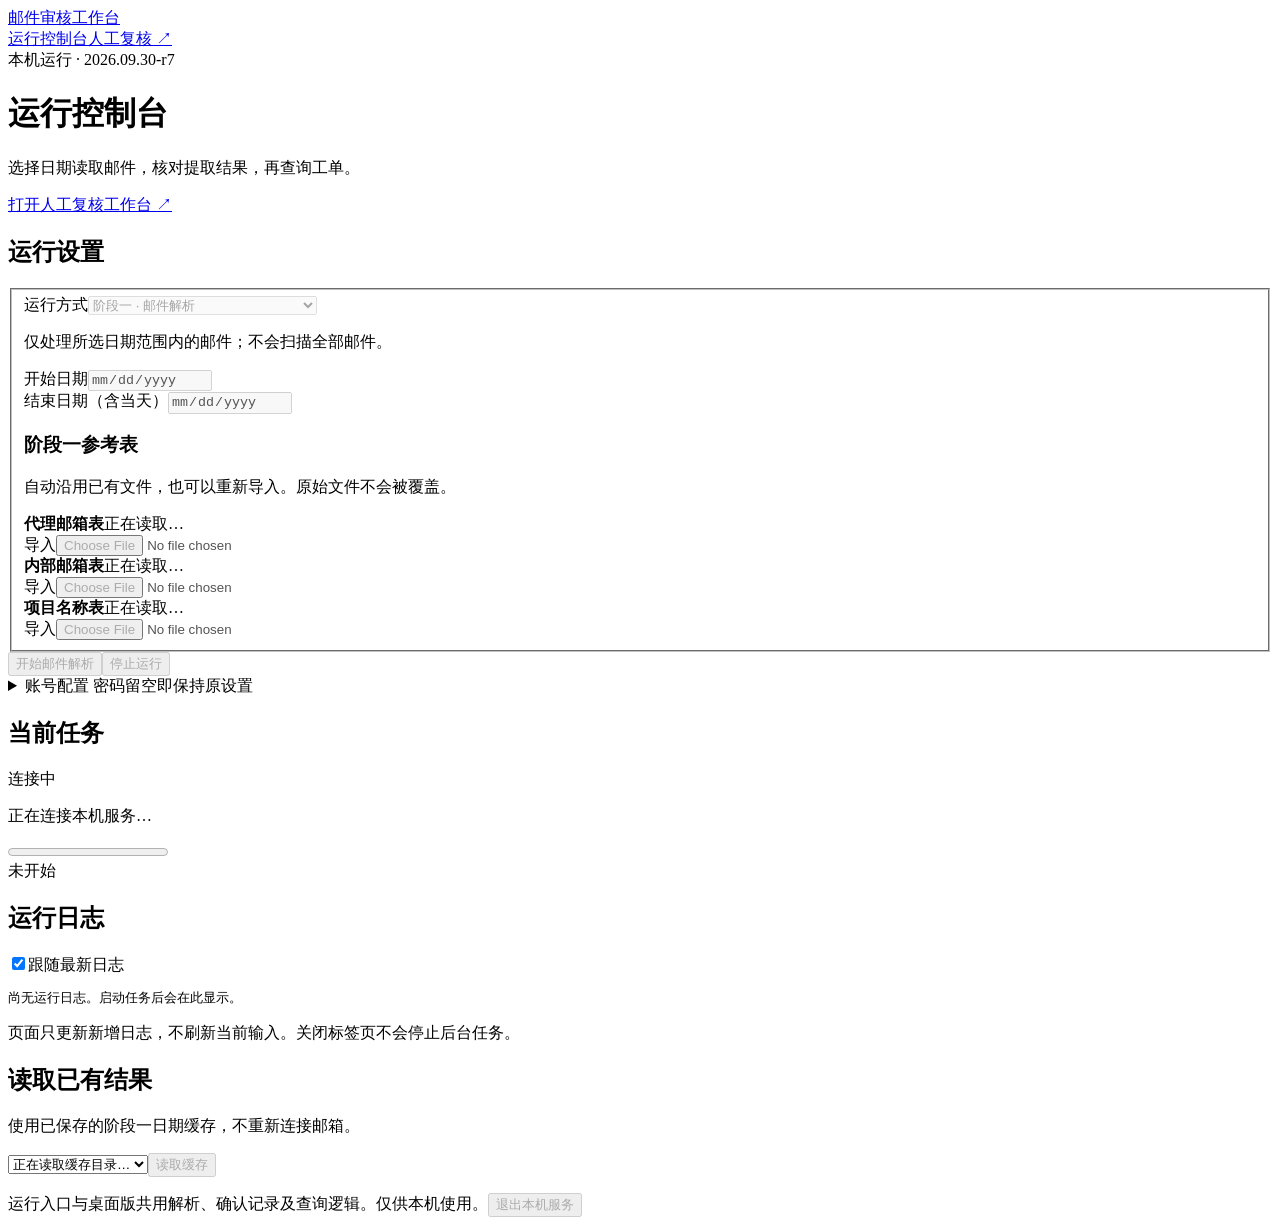
==== web_console/index.html @ a82ef28d "Publish sanitized mail audit workbench r11 source" ====
<!doctype html>
<html lang="zh-CN"><head><meta charset="utf-8"><meta name="viewport" content="width=device-width, initial-scale=1"><meta name="ecopv-workbench-build" content="2026.09.30-r7">
<title>邮件审核 · 运行控制台</title><link rel="icon" href="data:,"><link rel="stylesheet" href="/run/console.css?v=20260930-r7"><script src="/run/console.js?v=20260930-r7" defer></script></head>
<body><header class="top"><a class="brand" href="/run">邮件审核工作台</a><nav><a class="active" href="/run" aria-current="page">运行控制台</a><a href="/" target="_blank" rel="noopener">人工复核 ↗</a></nav><span class="version">本机运行 · <span id="build">2026.09.30-r7</span></span></header>
<main><div class="heading"><div><h1>运行控制台</h1><p>选择日期读取邮件，核对提取结果，再查询工单。</p></div><a class="button" href="/" target="_blank" rel="noopener">打开人工复核工作台 ↗</a></div><div id="notice" role="status" hidden></div>
<div class="layout"><section class="panel controls"><h2>运行设置</h2><form id="run-form"><fieldset id="run-fields" disabled>
<label for="mode">运行方式</label><select id="mode"><option value="stage1">阶段一 · 邮件解析</option><option value="stage2">阶段二 · 工单核对</option><option value="all">一站式 · 解析后继续查询（原流程）</option></select><p class="hint" id="mode-help">仅处理所选日期范围内的邮件；不会扫描全部邮件。</p>
<div id="dates" class="columns"><div><label for="date-from">开始日期</label><input id="date-from" type="date" required></div><div><label for="date-to">结束日期（含当天）</label><input id="date-to" type="date" required></div></div>
<div id="stage1-inputs"><h3>阶段一参考表</h3><p class="hint">自动沿用已有文件，也可以重新导入。原始文件不会被覆盖。</p>
<div class="file-row"><div><b>代理邮箱表</b><span id="file-agent">正在读取…</span></div><label class="button upload">导入<input type="file" data-role="agent" accept=".xlsx" aria-label="导入代理邮箱表"></label></div>
<div class="file-row"><div><b>内部邮箱表</b><span id="file-internal">正在读取…</span></div><label class="button upload">导入<input type="file" data-role="internal" accept=".xlsx" aria-label="导入内部邮箱表"></label></div>
<div class="file-row"><div><b>项目名称表</b><span id="file-project">正在读取…</span></div><label class="button upload">导入<input type="file" data-role="project" accept=".xlsx" aria-label="导入项目名称表"></label></div></div>
<div id="stage2-inputs" hidden><label for="stage2-file">待查询文件</label><select id="stage2-file"><option value="">请选择已确认导出的结果</option></select><p class="hint">建议选择工作台导出的已确认结果。仍执行原有查询资格检查，不会因网页入口而跳过 WEEE 品类确认。</p><div class="row"><label class="button upload">上传待查询文件<input type="file" data-role="stage2" accept=".xlsx" aria-label="上传阶段二待查询文件"></label><button type="button" id="refresh-files">刷新文件列表</button></div></div>
<label class="check" id="force-wrap" hidden><input type="checkbox" id="force-live">不复用工单查询缓存，重新查询</label></fieldset>
<div class="run-actions"><button class="primary" type="submit" id="start" disabled>开始邮件解析</button><button type="button" id="stop" disabled>停止运行</button></div></form>
<details id="account"><summary>账号配置 <span>密码留空即保持原设置</span></summary><form id="settings-form"><fieldset id="settings-fields" disabled>
<label for="email-address">阿里邮箱账号</label><input id="email-address" type="email" autocomplete="username"><label for="email-password">阿里邮箱密码</label><input id="email-password" type="password" autocomplete="new-password"><label for="wo-user">工单系统账号</label><input id="wo-user" autocomplete="username"><label for="wo-password">工单系统密码</label><input id="wo-password" type="password" autocomplete="new-password">
<p class="hint">沿用本机 config.yaml。已有密码不会回传网页；这里不会上传到其他服务器。</p><button type="submit">保存账号配置</button></fieldset></form></details></section>
<div class="right-column"><section class="panel run-status"><div class="section-heading"><h2>当前任务</h2><span id="status" class="badge">连接中</span></div><p id="message">正在连接本机服务…</p><progress id="progress" max="100" value="0"></progress><div class="hint" id="progress-text">未开始</div><div id="results" class="results"></div></section>
<section class="panel logs"><div class="section-heading"><h2>运行日志</h2><label class="check"><input type="checkbox" id="follow" checked>跟随最新日志</label></div><pre id="log" tabindex="0">尚无运行日志。启动任务后会在此显示。</pre><p class="hint">页面只更新新增日志，不刷新当前输入。关闭标签页不会停止后台任务。</p></section>
<section class="panel"><h2>读取已有结果</h2><p class="hint">使用已保存的阶段一日期缓存，不重新连接邮箱。</p><div class="cache-row"><select id="cache" aria-label="阶段一日期缓存"><option value="">正在读取缓存目录…</option></select><button id="use-cache" disabled>读取缓存</button></div><p id="cache-message" class="hint"></p></section></div></div>
<footer><span>运行入口与桌面版共用解析、确认记录及查询逻辑。仅供本机使用。</span><button id="shutdown" class="quiet" disabled>退出本机服务</button></footer></main></body></html>
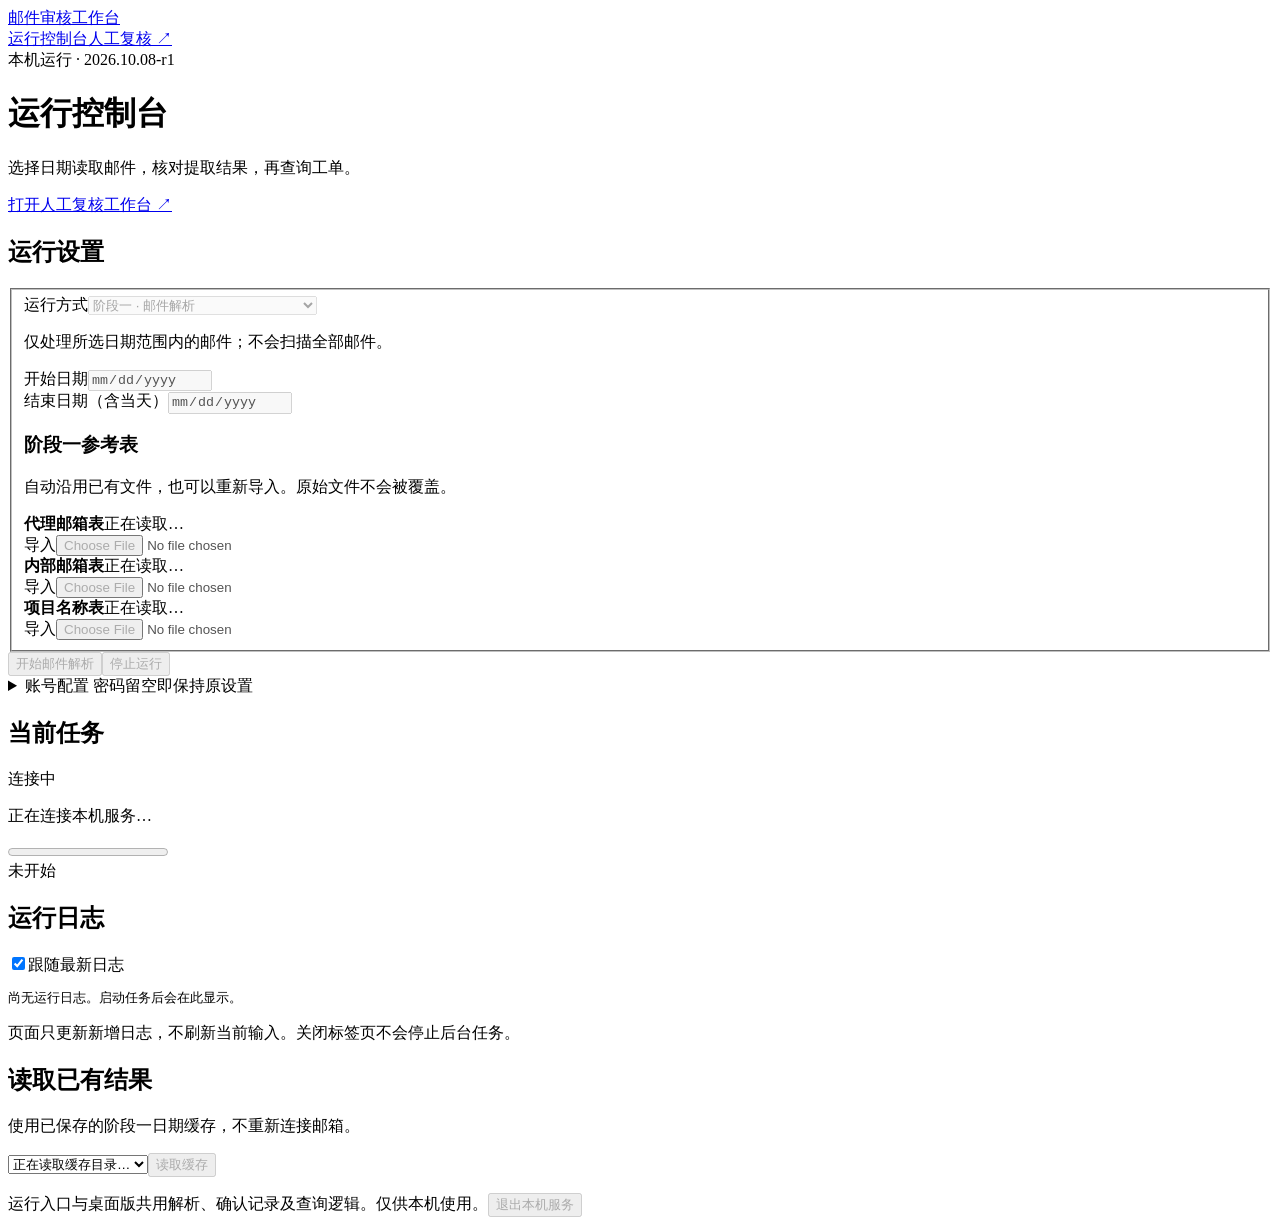
==== commit 0a4bf40a: "fix: prevent false workorder completion on login failure" ====
--- a/web_console/index.html
+++ b/web_console/index.html
@@ -1,7 +1,7 @@
 <!doctype html>
-<html lang="zh-CN"><head><meta charset="utf-8"><meta name="viewport" content="width=device-width, initial-scale=1"><meta name="ecopv-workbench-build" content="2026.09.30-r7">
-<title>邮件审核 · 运行控制台</title><link rel="icon" href="data:,"><link rel="stylesheet" href="/run/console.css?v=20260930-r7"><script src="/run/console.js?v=20260930-r7" defer></script></head>
-<body><header class="top"><a class="brand" href="/run">邮件审核工作台</a><nav><a class="active" href="/run" aria-current="page">运行控制台</a><a href="/" target="_blank" rel="noopener">人工复核 ↗</a></nav><span class="version">本机运行 · <span id="build">2026.09.30-r7</span></span></header>
+<html lang="zh-CN"><head><meta charset="utf-8"><meta name="viewport" content="width=device-width, initial-scale=1"><meta name="ecopv-workbench-build" content="2026.10.08-r1">
+<title>邮件审核 · 运行控制台</title><link rel="icon" href="data:,"><link rel="stylesheet" href="/run/console.css?v=20261008-r1"><script src="/run/console.js?v=20261008-r1" defer></script></head>
+<body><header class="top"><a class="brand" href="/run">邮件审核工作台</a><nav><a class="active" href="/run" aria-current="page">运行控制台</a><a href="/" target="_blank" rel="noopener">人工复核 ↗</a></nav><span class="version">本机运行 · <span id="build">2026.10.08-r1</span></span></header>
 <main><div class="heading"><div><h1>运行控制台</h1><p>选择日期读取邮件，核对提取结果，再查询工单。</p></div><a class="button" href="/" target="_blank" rel="noopener">打开人工复核工作台 ↗</a></div><div id="notice" role="status" hidden></div>
 <div class="layout"><section class="panel controls"><h2>运行设置</h2><form id="run-form"><fieldset id="run-fields" disabled>
 <label for="mode">运行方式</label><select id="mode"><option value="stage1">阶段一 · 邮件解析</option><option value="stage2">阶段二 · 工单核对</option><option value="all">一站式 · 解析后继续查询（原流程）</option></select><p class="hint" id="mode-help">仅处理所选日期范围内的邮件；不会扫描全部邮件。</p>
@@ -14,8 +14,8 @@
 <label class="check" id="force-wrap" hidden><input type="checkbox" id="force-live">不复用工单查询缓存，重新查询</label></fieldset>
 <div class="run-actions"><button class="primary" type="submit" id="start" disabled>开始邮件解析</button><button type="button" id="stop" disabled>停止运行</button></div></form>
 <details id="account"><summary>账号配置 <span>密码留空即保持原设置</span></summary><form id="settings-form"><fieldset id="settings-fields" disabled>
-<label for="email-address">阿里邮箱账号</label><input id="email-address" type="email" autocomplete="username"><label for="email-password">阿里邮箱密码</label><input id="email-password" type="password" autocomplete="new-password"><label for="wo-user">工单系统账号</label><input id="wo-user" autocomplete="username"><label for="wo-password">工单系统密码</label><input id="wo-password" type="password" autocomplete="new-password">
-<p class="hint">沿用本机 config.yaml。已有密码不会回传网页；这里不会上传到其他服务器。</p><button type="submit">保存账号配置</button></fieldset></form></details></section>
+<label for="email-address">阿里邮箱账号</label><input id="email-address" type="email" autocomplete="username"><label for="email-password">阿里邮箱密码</label><input id="email-password" type="password" autocomplete="new-password"><label for="workorder-url">工单系统网址</label><input id="workorder-url" type="url" autocomplete="url" placeholder="https://…"><label for="wo-user">工单系统账号</label><input id="wo-user" autocomplete="username"><label for="wo-password">工单系统密码</label><input id="wo-password" type="password" autocomplete="new-password">
+<p class="hint">配置保存在本机。已有密码不会回传网页；账号信息不会上传到其他服务器。</p><button type="submit">保存账号配置</button></fieldset></form></details></section>
 <div class="right-column"><section class="panel run-status"><div class="section-heading"><h2>当前任务</h2><span id="status" class="badge">连接中</span></div><p id="message">正在连接本机服务…</p><progress id="progress" max="100" value="0"></progress><div class="hint" id="progress-text">未开始</div><div id="results" class="results"></div></section>
 <section class="panel logs"><div class="section-heading"><h2>运行日志</h2><label class="check"><input type="checkbox" id="follow" checked>跟随最新日志</label></div><pre id="log" tabindex="0">尚无运行日志。启动任务后会在此显示。</pre><p class="hint">页面只更新新增日志，不刷新当前输入。关闭标签页不会停止后台任务。</p></section>
 <section class="panel"><h2>读取已有结果</h2><p class="hint">使用已保存的阶段一日期缓存，不重新连接邮箱。</p><div class="cache-row"><select id="cache" aria-label="阶段一日期缓存"><option value="">正在读取缓存目录…</option></select><button id="use-cache" disabled>读取缓存</button></div><p id="cache-message" class="hint"></p></section></div></div>
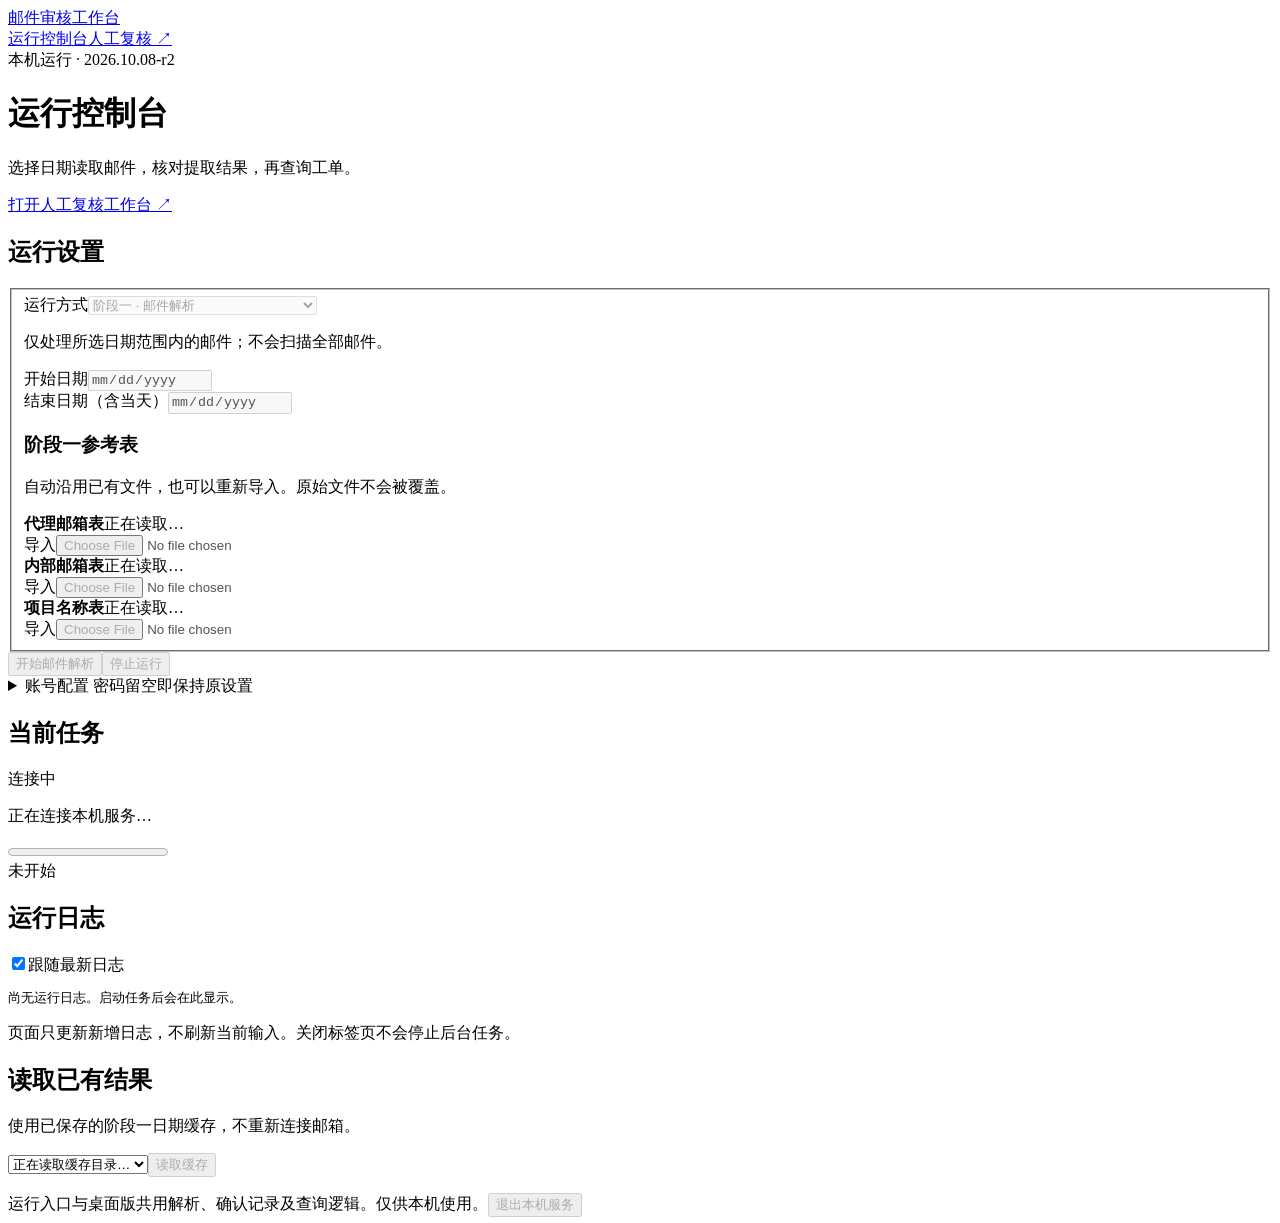
==== commit cae89858: "fix: surface partial work-order runs" ====
--- a/web_console/index.html
+++ b/web_console/index.html
@@ -1,7 +1,7 @@
 <!doctype html>
-<html lang="zh-CN"><head><meta charset="utf-8"><meta name="viewport" content="width=device-width, initial-scale=1"><meta name="ecopv-workbench-build" content="2026.10.08-r1">
-<title>邮件审核 · 运行控制台</title><link rel="icon" href="data:,"><link rel="stylesheet" href="/run/console.css?v=20261008-r1"><script src="/run/console.js?v=20261008-r1" defer></script></head>
-<body><header class="top"><a class="brand" href="/run">邮件审核工作台</a><nav><a class="active" href="/run" aria-current="page">运行控制台</a><a href="/" target="_blank" rel="noopener">人工复核 ↗</a></nav><span class="version">本机运行 · <span id="build">2026.10.08-r1</span></span></header>
+<html lang="zh-CN"><head><meta charset="utf-8"><meta name="viewport" content="width=device-width, initial-scale=1"><meta name="ecopv-workbench-build" content="2026.10.08-r2">
+<title>邮件审核 · 运行控制台</title><link rel="icon" href="data:,"><link rel="stylesheet" href="/run/console.css?v=20261008-r2"><script src="/run/console.js?v=20261008-r2" defer></script><style>.badge.partial{background:#fff3db;color:#946200}</style></head>
+<body><header class="top"><a class="brand" href="/run">邮件审核工作台</a><nav><a class="active" href="/run" aria-current="page">运行控制台</a><a href="/" target="_blank" rel="noopener">人工复核 ↗</a></nav><span class="version">本机运行 · <span id="build">2026.10.08-r2</span></span></header>
 <main><div class="heading"><div><h1>运行控制台</h1><p>选择日期读取邮件，核对提取结果，再查询工单。</p></div><a class="button" href="/" target="_blank" rel="noopener">打开人工复核工作台 ↗</a></div><div id="notice" role="status" hidden></div>
 <div class="layout"><section class="panel controls"><h2>运行设置</h2><form id="run-form"><fieldset id="run-fields" disabled>
 <label for="mode">运行方式</label><select id="mode"><option value="stage1">阶段一 · 邮件解析</option><option value="stage2">阶段二 · 工单核对</option><option value="all">一站式 · 解析后继续查询（原流程）</option></select><p class="hint" id="mode-help">仅处理所选日期范围内的邮件；不会扫描全部邮件。</p>
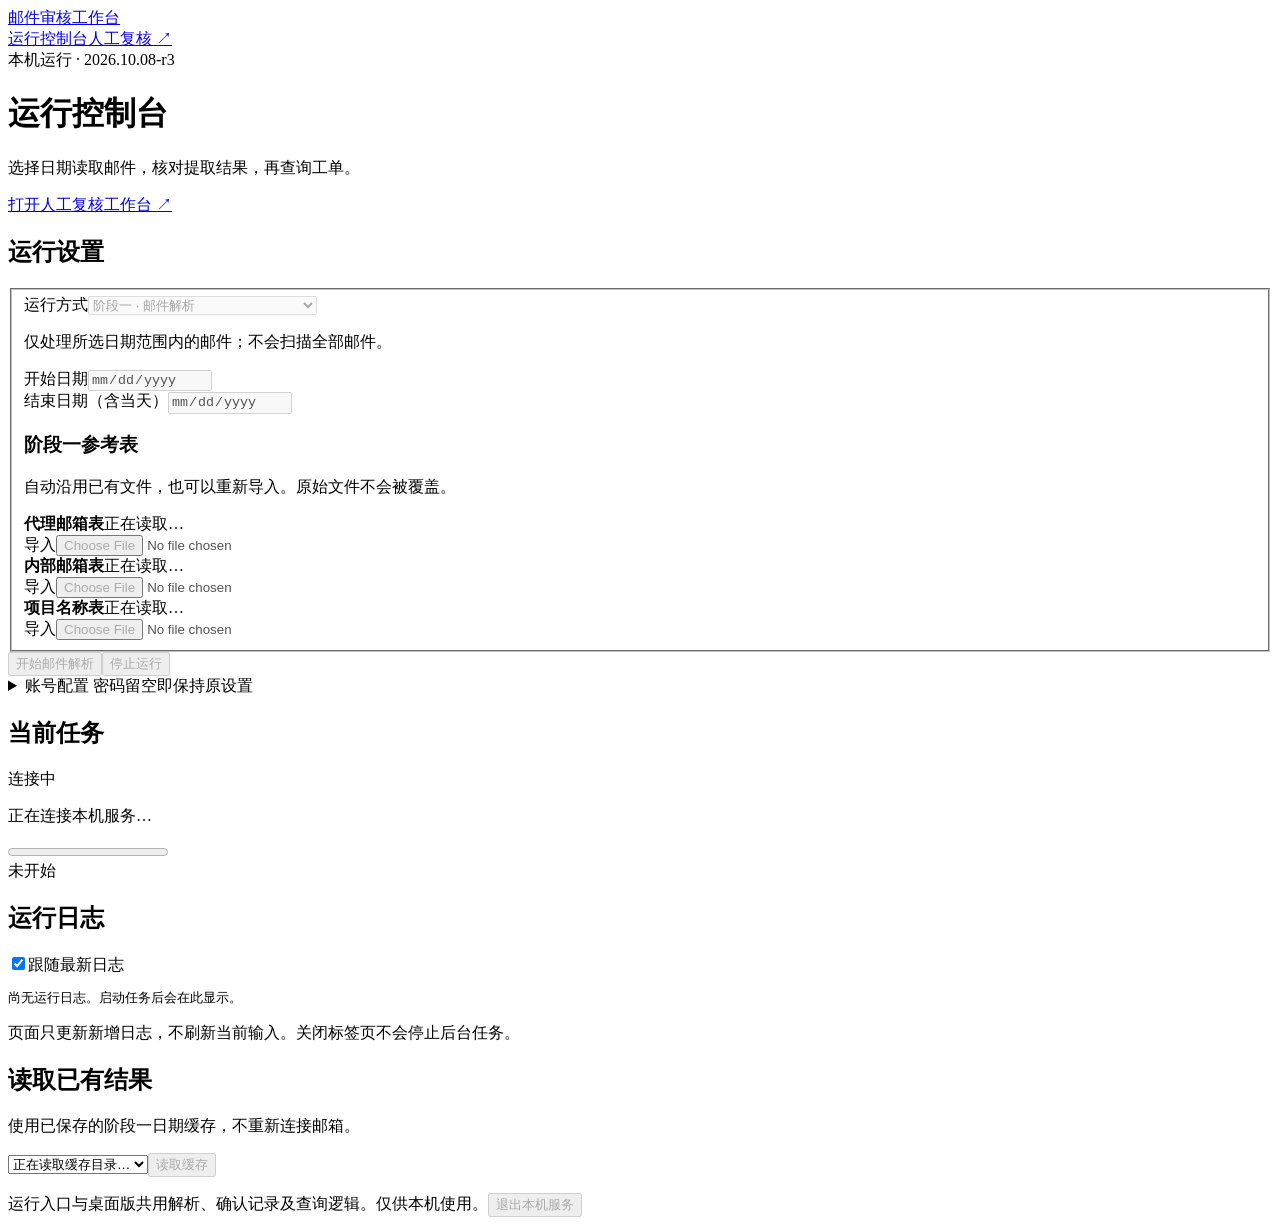
==== commit dda287dd: "fix: match unique work-order agent aliases" ====
--- a/web_console/index.html
+++ b/web_console/index.html
@@ -1,7 +1,7 @@
 <!doctype html>
-<html lang="zh-CN"><head><meta charset="utf-8"><meta name="viewport" content="width=device-width, initial-scale=1"><meta name="ecopv-workbench-build" content="2026.10.08-r2">
-<title>邮件审核 · 运行控制台</title><link rel="icon" href="data:,"><link rel="stylesheet" href="/run/console.css?v=20261008-r2"><script src="/run/console.js?v=20261008-r2" defer></script><style>.badge.partial{background:#fff3db;color:#946200}</style></head>
-<body><header class="top"><a class="brand" href="/run">邮件审核工作台</a><nav><a class="active" href="/run" aria-current="page">运行控制台</a><a href="/" target="_blank" rel="noopener">人工复核 ↗</a></nav><span class="version">本机运行 · <span id="build">2026.10.08-r2</span></span></header>
+<html lang="zh-CN"><head><meta charset="utf-8"><meta name="viewport" content="width=device-width, initial-scale=1"><meta name="ecopv-workbench-build" content="2026.10.08-r3">
+<title>邮件审核 · 运行控制台</title><link rel="icon" href="data:,"><link rel="stylesheet" href="/run/console.css?v=20261008-r3"><script src="/run/console.js?v=20261008-r3" defer></script><style>.badge.partial{background:#fff3db;color:#946200}</style></head>
+<body><header class="top"><a class="brand" href="/run">邮件审核工作台</a><nav><a class="active" href="/run" aria-current="page">运行控制台</a><a href="/" target="_blank" rel="noopener">人工复核 ↗</a></nav><span class="version">本机运行 · <span id="build">2026.10.08-r3</span></span></header>
 <main><div class="heading"><div><h1>运行控制台</h1><p>选择日期读取邮件，核对提取结果，再查询工单。</p></div><a class="button" href="/" target="_blank" rel="noopener">打开人工复核工作台 ↗</a></div><div id="notice" role="status" hidden></div>
 <div class="layout"><section class="panel controls"><h2>运行设置</h2><form id="run-form"><fieldset id="run-fields" disabled>
 <label for="mode">运行方式</label><select id="mode"><option value="stage1">阶段一 · 邮件解析</option><option value="stage2">阶段二 · 工单核对</option><option value="all">一站式 · 解析后继续查询（原流程）</option></select><p class="hint" id="mode-help">仅处理所选日期范围内的邮件；不会扫描全部邮件。</p>
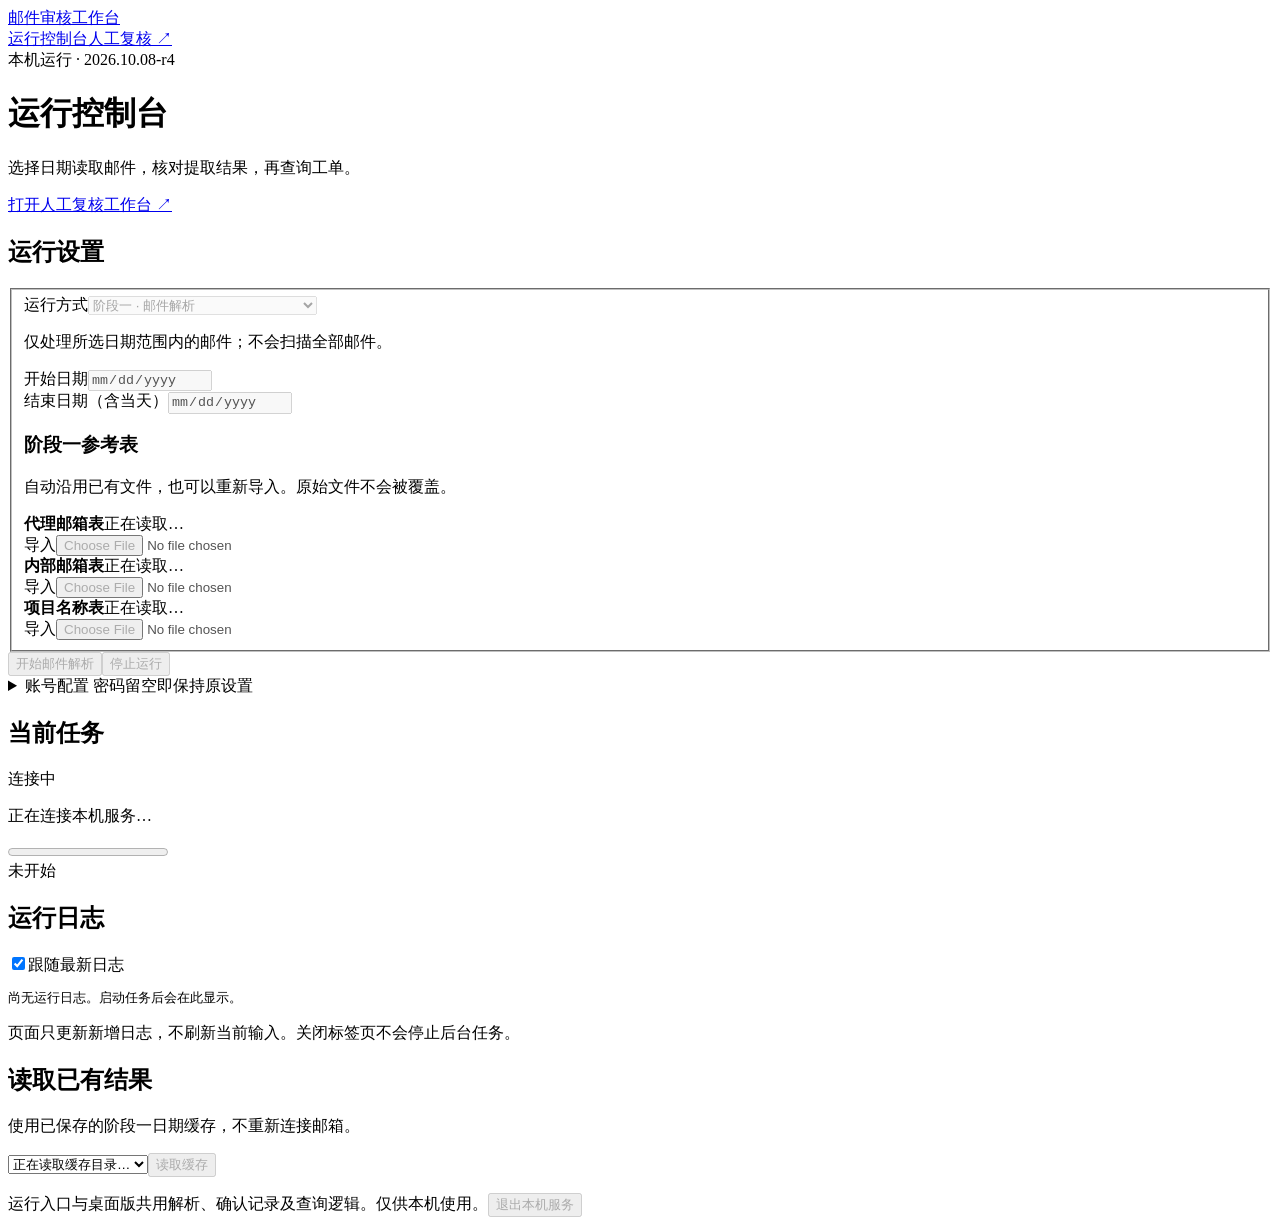
==== commit cacd1382: "snapshot: live query and German category matching" ====
--- a/web_console/index.html
+++ b/web_console/index.html
@@ -1,7 +1,7 @@
 <!doctype html>
-<html lang="zh-CN"><head><meta charset="utf-8"><meta name="viewport" content="width=device-width, initial-scale=1"><meta name="ecopv-workbench-build" content="2026.10.08-r3">
-<title>邮件审核 · 运行控制台</title><link rel="icon" href="data:,"><link rel="stylesheet" href="/run/console.css?v=20261008-r3"><script src="/run/console.js?v=20261008-r3" defer></script><style>.badge.partial{background:#fff3db;color:#946200}</style></head>
-<body><header class="top"><a class="brand" href="/run">邮件审核工作台</a><nav><a class="active" href="/run" aria-current="page">运行控制台</a><a href="/" target="_blank" rel="noopener">人工复核 ↗</a></nav><span class="version">本机运行 · <span id="build">2026.10.08-r3</span></span></header>
+<html lang="zh-CN"><head><meta charset="utf-8"><meta name="viewport" content="width=device-width, initial-scale=1"><meta name="ecopv-workbench-build" content="2026.10.08-r4">
+<title>邮件审核 · 运行控制台</title><link rel="icon" href="data:,"><link rel="stylesheet" href="/run/console.css?v=20261008-r4"><script src="/run/console.js?v=20261008-r4" defer></script><style>.badge.partial{background:#fff3db;color:#946200}</style></head>
+<body><header class="top"><a class="brand" href="/run">邮件审核工作台</a><nav><a class="active" href="/run" aria-current="page">运行控制台</a><a href="/" target="_blank" rel="noopener">人工复核 ↗</a></nav><span class="version">本机运行 · <span id="build">2026.10.08-r4</span></span></header>
 <main><div class="heading"><div><h1>运行控制台</h1><p>选择日期读取邮件，核对提取结果，再查询工单。</p></div><a class="button" href="/" target="_blank" rel="noopener">打开人工复核工作台 ↗</a></div><div id="notice" role="status" hidden></div>
 <div class="layout"><section class="panel controls"><h2>运行设置</h2><form id="run-form"><fieldset id="run-fields" disabled>
 <label for="mode">运行方式</label><select id="mode"><option value="stage1">阶段一 · 邮件解析</option><option value="stage2">阶段二 · 工单核对</option><option value="all">一站式 · 解析后继续查询（原流程）</option></select><p class="hint" id="mode-help">仅处理所选日期范围内的邮件；不会扫描全部邮件。</p>
@@ -10,8 +10,8 @@
 <div class="file-row"><div><b>代理邮箱表</b><span id="file-agent">正在读取…</span></div><label class="button upload">导入<input type="file" data-role="agent" accept=".xlsx" aria-label="导入代理邮箱表"></label></div>
 <div class="file-row"><div><b>内部邮箱表</b><span id="file-internal">正在读取…</span></div><label class="button upload">导入<input type="file" data-role="internal" accept=".xlsx" aria-label="导入内部邮箱表"></label></div>
 <div class="file-row"><div><b>项目名称表</b><span id="file-project">正在读取…</span></div><label class="button upload">导入<input type="file" data-role="project" accept=".xlsx" aria-label="导入项目名称表"></label></div></div>
-<div id="stage2-inputs" hidden><label for="stage2-file">待查询文件</label><select id="stage2-file"><option value="">请选择已确认导出的结果</option></select><p class="hint">建议选择工作台导出的已确认结果。仍执行原有查询资格检查，不会因网页入口而跳过 WEEE 品类确认。</p><div class="row"><label class="button upload">上传待查询文件<input type="file" data-role="stage2" accept=".xlsx" aria-label="上传阶段二待查询文件"></label><button type="button" id="refresh-files">刷新文件列表</button></div></div>
-<label class="check" id="force-wrap" hidden><input type="checkbox" id="force-live">不复用工单查询缓存，重新查询</label></fieldset>
+<div id="stage2-inputs" hidden><label for="stage2-file">待查询文件</label><select id="stage2-file"><option value="">请选择已确认导出的结果</option></select><p class="hint">建议选择工作台导出的已确认结果。每条有效业务记录都会填写条件并实际点击“查询”；不读取历史工单缓存。仍执行原有查询资格检查，不会跳过 WEEE/电池法品类核验。</p><div class="row"><label class="button upload">上传待查询文件<input type="file" data-role="stage2" accept=".xlsx" aria-label="上传阶段二待查询文件"></label><button type="button" id="refresh-files">刷新文件列表</button></div></div>
+</fieldset>
 <div class="run-actions"><button class="primary" type="submit" id="start" disabled>开始邮件解析</button><button type="button" id="stop" disabled>停止运行</button></div></form>
 <details id="account"><summary>账号配置 <span>密码留空即保持原设置</span></summary><form id="settings-form"><fieldset id="settings-fields" disabled>
 <label for="email-address">阿里邮箱账号</label><input id="email-address" type="email" autocomplete="username"><label for="email-password">阿里邮箱密码</label><input id="email-password" type="password" autocomplete="new-password"><label for="workorder-url">工单系统网址</label><input id="workorder-url" type="url" autocomplete="url" placeholder="https://…"><label for="wo-user">工单系统账号</label><input id="wo-user" autocomplete="username"><label for="wo-password">工单系统密码</label><input id="wo-password" type="password" autocomplete="new-password">
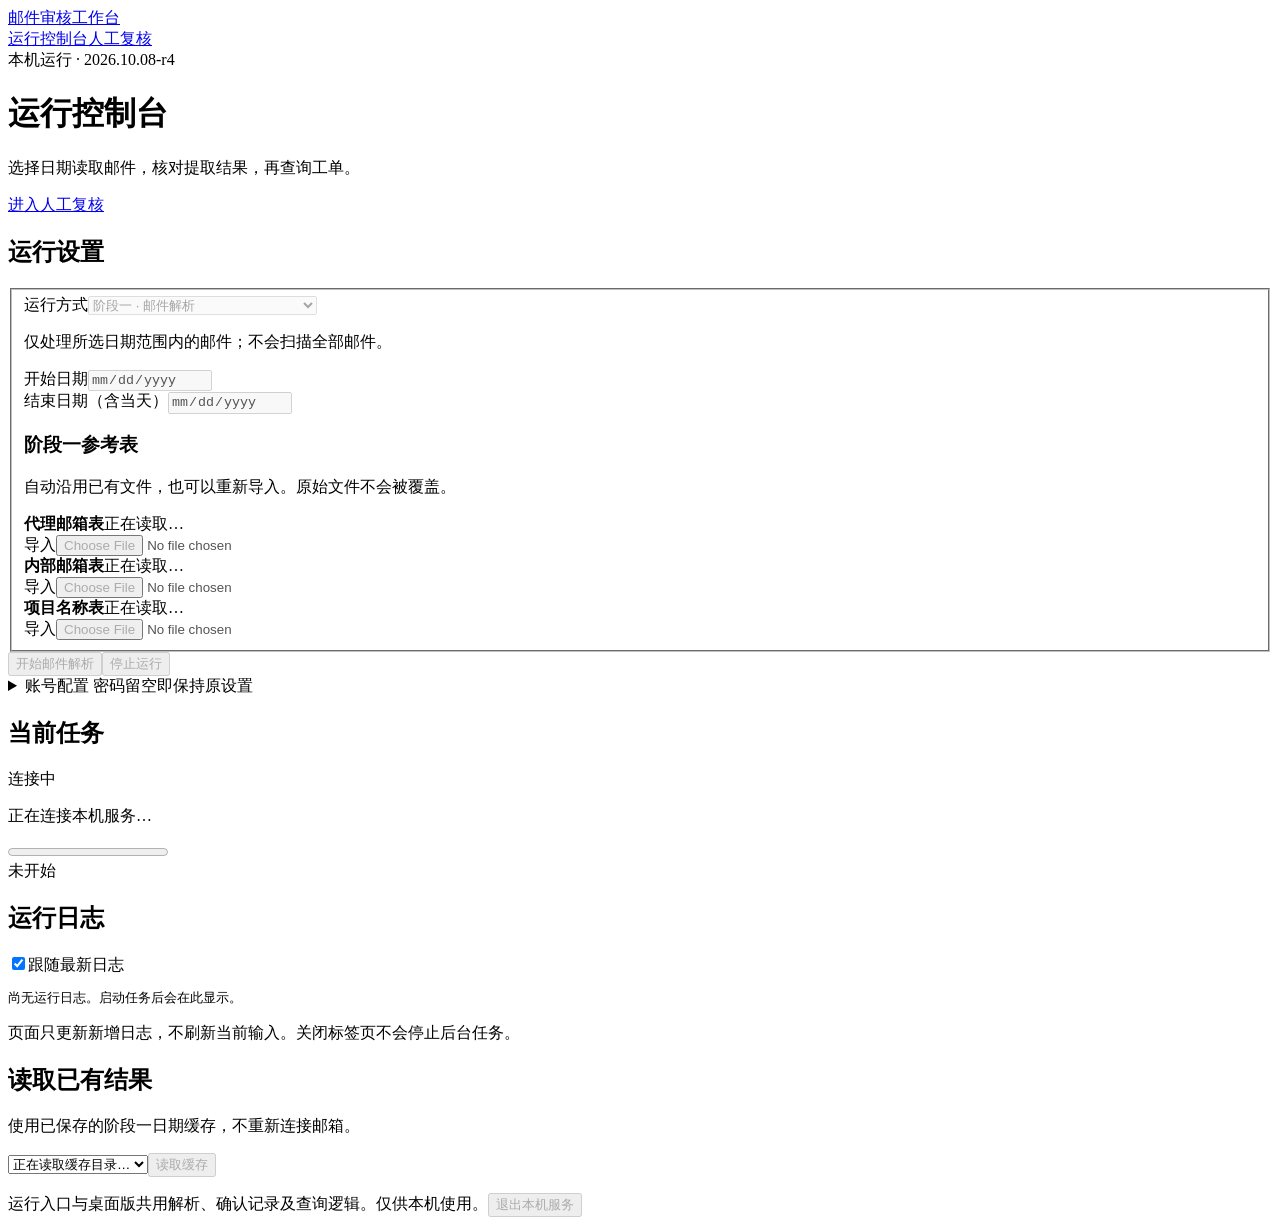
==== commit 62c9ef2d: "feat: integrate run console into review workbench navigation" ====
--- a/web_console/index.html
+++ b/web_console/index.html
@@ -1,8 +1,8 @@
 <!doctype html>
 <html lang="zh-CN"><head><meta charset="utf-8"><meta name="viewport" content="width=device-width, initial-scale=1"><meta name="ecopv-workbench-build" content="2026.10.08-r4">
 <title>邮件审核 · 运行控制台</title><link rel="icon" href="data:,"><link rel="stylesheet" href="/run/console.css?v=20261008-r4"><script src="/run/console.js?v=20261008-r4" defer></script><style>.badge.partial{background:#fff3db;color:#946200}</style></head>
-<body><header class="top"><a class="brand" href="/run">邮件审核工作台</a><nav><a class="active" href="/run" aria-current="page">运行控制台</a><a href="/" target="_blank" rel="noopener">人工复核 ↗</a></nav><span class="version">本机运行 · <span id="build">2026.10.08-r4</span></span></header>
-<main><div class="heading"><div><h1>运行控制台</h1><p>选择日期读取邮件，核对提取结果，再查询工单。</p></div><a class="button" href="/" target="_blank" rel="noopener">打开人工复核工作台 ↗</a></div><div id="notice" role="status" hidden></div>
+<body><script>if(location.pathname==='/run/embed')document.documentElement.classList.add('embedded')</script><header class="top"><a class="brand" href="/?view=run">邮件审核工作台</a><nav><a class="active" href="/?view=run" aria-current="page">运行控制台</a><a href="/?view=inbox">人工复核</a></nav><span class="version">本机运行 · <span id="build">2026.10.08-r4</span></span></header>
+<main><div class="heading"><div><h1>运行控制台</h1><p>选择日期读取邮件，核对提取结果，再查询工单。</p></div><a class="button" href="/?view=inbox" target="_top">进入人工复核</a></div><div id="notice" role="status" hidden></div>
 <div class="layout"><section class="panel controls"><h2>运行设置</h2><form id="run-form"><fieldset id="run-fields" disabled>
 <label for="mode">运行方式</label><select id="mode"><option value="stage1">阶段一 · 邮件解析</option><option value="stage2">阶段二 · 工单核对</option><option value="all">一站式 · 解析后继续查询（原流程）</option></select><p class="hint" id="mode-help">仅处理所选日期范围内的邮件；不会扫描全部邮件。</p>
 <div id="dates" class="columns"><div><label for="date-from">开始日期</label><input id="date-from" type="date" required></div><div><label for="date-to">结束日期（含当天）</label><input id="date-to" type="date" required></div></div>
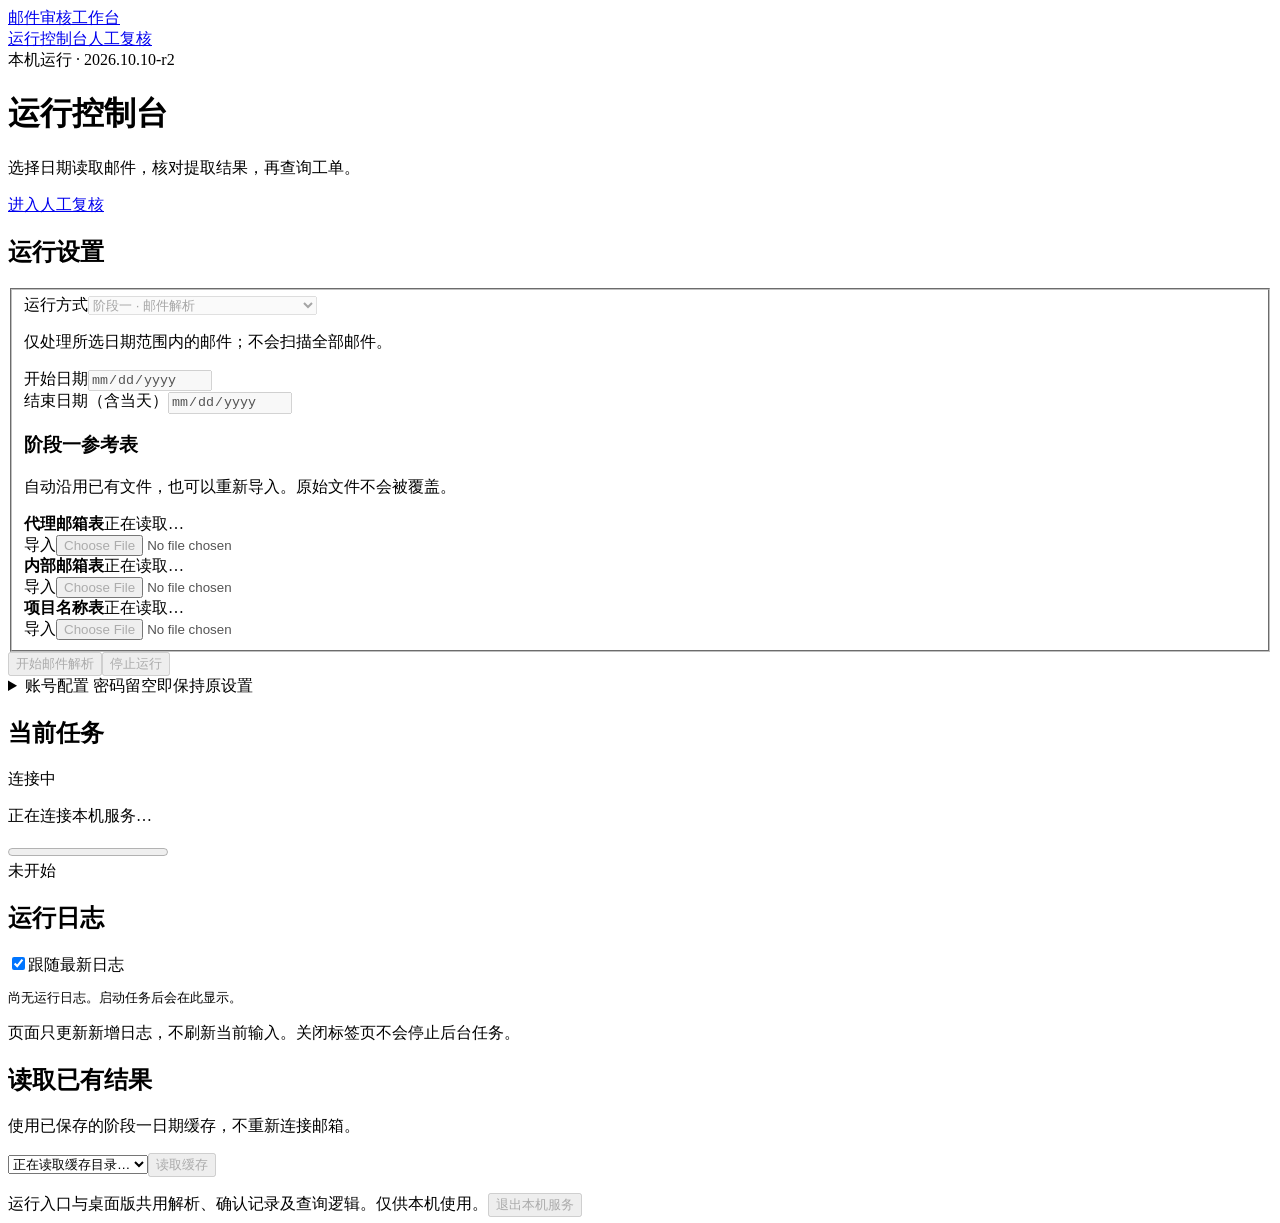
==== commit f79a0f48: "feat: fix workorder login URL and include business test sheet" ====
--- a/web_console/index.html
+++ b/web_console/index.html
@@ -1,7 +1,7 @@
 <!doctype html>
-<html lang="zh-CN"><head><meta charset="utf-8"><meta name="viewport" content="width=device-width, initial-scale=1"><meta name="ecopv-workbench-build" content="2026.10.08-r4">
-<title>邮件审核 · 运行控制台</title><link rel="icon" href="data:,"><link rel="stylesheet" href="/run/console.css?v=20261008-r4"><script src="/run/console.js?v=20261008-r4" defer></script><style>.badge.partial{background:#fff3db;color:#946200}</style></head>
-<body><script>if(location.pathname==='/run/embed')document.documentElement.classList.add('embedded')</script><header class="top"><a class="brand" href="/?view=run">邮件审核工作台</a><nav><a class="active" href="/?view=run" aria-current="page">运行控制台</a><a href="/?view=inbox">人工复核</a></nav><span class="version">本机运行 · <span id="build">2026.10.08-r4</span></span></header>
+<html lang="zh-CN"><head><meta charset="utf-8"><meta name="viewport" content="width=device-width, initial-scale=1"><meta name="ecopv-workbench-build" content="2026.10.10-r2">
+<title>邮件审核 · 运行控制台</title><link rel="icon" href="data:,"><link rel="stylesheet" href="/run/console.css?v=20261010-r2"><script src="/run/console.js?v=20261010-r2" defer></script><style>.badge.partial{background:#fff3db;color:#946200}</style></head>
+<body><script>if(location.pathname==='/run/embed')document.documentElement.classList.add('embedded')</script><header class="top"><a class="brand" href="/?view=run">邮件审核工作台</a><nav><a class="active" href="/?view=run" aria-current="page">运行控制台</a><a href="/?view=inbox">人工复核</a></nav><span class="version">本机运行 · <span id="build">2026.10.10-r2</span></span></header>
 <main><div class="heading"><div><h1>运行控制台</h1><p>选择日期读取邮件，核对提取结果，再查询工单。</p></div><a class="button" href="/?view=inbox" target="_top">进入人工复核</a></div><div id="notice" role="status" hidden></div>
 <div class="layout"><section class="panel controls"><h2>运行设置</h2><form id="run-form"><fieldset id="run-fields" disabled>
 <label for="mode">运行方式</label><select id="mode"><option value="stage1">阶段一 · 邮件解析</option><option value="stage2">阶段二 · 工单核对</option><option value="all">一站式 · 解析后继续查询（原流程）</option></select><p class="hint" id="mode-help">仅处理所选日期范围内的邮件；不会扫描全部邮件。</p>
@@ -14,7 +14,7 @@
 </fieldset>
 <div class="run-actions"><button class="primary" type="submit" id="start" disabled>开始邮件解析</button><button type="button" id="stop" disabled>停止运行</button></div></form>
 <details id="account"><summary>账号配置 <span>密码留空即保持原设置</span></summary><form id="settings-form"><fieldset id="settings-fields" disabled>
-<label for="email-address">阿里邮箱账号</label><input id="email-address" type="email" autocomplete="username"><label for="email-password">阿里邮箱密码</label><input id="email-password" type="password" autocomplete="new-password"><label for="workorder-url">工单系统网址</label><input id="workorder-url" type="url" autocomplete="url" placeholder="https://…"><label for="wo-user">工单系统账号</label><input id="wo-user" autocomplete="username"><label for="wo-password">工单系统密码</label><input id="wo-password" type="password" autocomplete="new-password">
+<label for="email-address">阿里邮箱账号</label><input id="email-address" type="email" autocomplete="username"><label for="email-password">阿里邮箱密码</label><input id="email-password" type="password" autocomplete="new-password"><p class="hint">工单系统入口已固定：<a href="https://mp.ecopv-epr.com/system/user" target="_blank" rel="noopener noreferrer">mp.ecopv-epr.com/system/user</a></p><label for="wo-user">工单系统账号</label><input id="wo-user" autocomplete="username"><label for="wo-password">工单系统密码</label><input id="wo-password" type="password" autocomplete="new-password">
 <p class="hint">配置保存在本机。已有密码不会回传网页；账号信息不会上传到其他服务器。</p><button type="submit">保存账号配置</button></fieldset></form></details></section>
 <div class="right-column"><section class="panel run-status"><div class="section-heading"><h2>当前任务</h2><span id="status" class="badge">连接中</span></div><p id="message">正在连接本机服务…</p><progress id="progress" max="100" value="0"></progress><div class="hint" id="progress-text">未开始</div><div id="results" class="results"></div></section>
 <section class="panel logs"><div class="section-heading"><h2>运行日志</h2><label class="check"><input type="checkbox" id="follow" checked>跟随最新日志</label></div><pre id="log" tabindex="0">尚无运行日志。启动任务后会在此显示。</pre><p class="hint">页面只更新新增日志，不刷新当前输入。关闭标签页不会停止后台任务。</p></section>
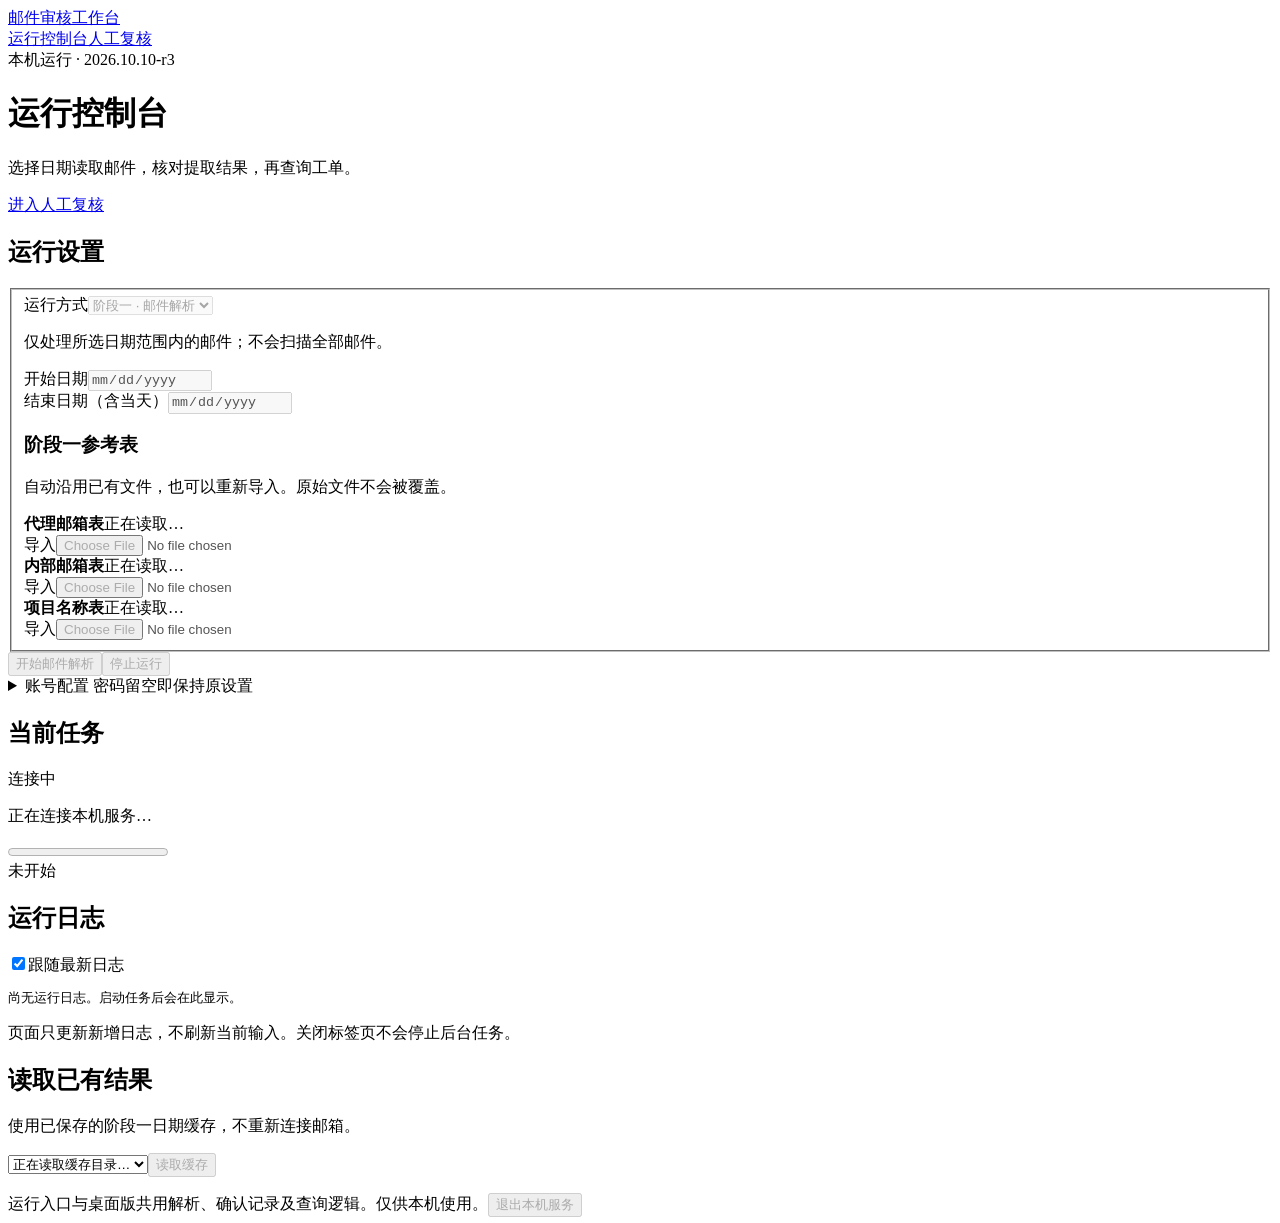
==== commit 191474a6: "chore(auto): 每日同步 2026-10-21 16:01 自动提交 · 14 files changed, 558 insertions(+), 31 deletions(-)" ====
--- a/web_console/index.html
+++ b/web_console/index.html
@@ -1,10 +1,10 @@
 <!doctype html>
-<html lang="zh-CN"><head><meta charset="utf-8"><meta name="viewport" content="width=device-width, initial-scale=1"><meta name="ecopv-workbench-build" content="2026.10.10-r2">
-<title>邮件审核 · 运行控制台</title><link rel="icon" href="data:,"><link rel="stylesheet" href="/run/console.css?v=20261010-r2"><script src="/run/console.js?v=20261010-r2" defer></script><style>.badge.partial{background:#fff3db;color:#946200}</style></head>
-<body><script>if(location.pathname==='/run/embed')document.documentElement.classList.add('embedded')</script><header class="top"><a class="brand" href="/?view=run">邮件审核工作台</a><nav><a class="active" href="/?view=run" aria-current="page">运行控制台</a><a href="/?view=inbox">人工复核</a></nav><span class="version">本机运行 · <span id="build">2026.10.10-r2</span></span></header>
+<html lang="zh-CN"><head><meta charset="utf-8"><meta name="viewport" content="width=device-width, initial-scale=1"><meta name="ecopv-workbench-build" content="2026.10.10-r3">
+<title>邮件审核 · 运行控制台</title><link rel="icon" href="data:,"><link rel="stylesheet" href="/run/console.css?v=20261010-r3"><script src="/run/console.js?v=20261010-r3" defer></script><style>.badge.partial{background:#fff3db;color:#946200}</style></head>
+<body><script>if(location.pathname==='/run/embed')document.documentElement.classList.add('embedded')</script><header class="top"><a class="brand" href="/?view=run">邮件审核工作台</a><nav><a class="active" href="/?view=run" aria-current="page">运行控制台</a><a href="/?view=inbox">人工复核</a></nav><span class="version">本机运行 · <span id="build">2026.10.10-r3</span></span></header>
 <main><div class="heading"><div><h1>运行控制台</h1><p>选择日期读取邮件，核对提取结果，再查询工单。</p></div><a class="button" href="/?view=inbox" target="_top">进入人工复核</a></div><div id="notice" role="status" hidden></div>
 <div class="layout"><section class="panel controls"><h2>运行设置</h2><form id="run-form"><fieldset id="run-fields" disabled>
-<label for="mode">运行方式</label><select id="mode"><option value="stage1">阶段一 · 邮件解析</option><option value="stage2">阶段二 · 工单核对</option><option value="all">一站式 · 解析后继续查询（原流程）</option></select><p class="hint" id="mode-help">仅处理所选日期范围内的邮件；不会扫描全部邮件。</p>
+<label for="mode">运行方式</label><select id="mode"><option value="stage1">阶段一 · 邮件解析</option><option value="stage2">阶段二 · 工单核对</option></select><p class="hint" id="mode-help">仅处理所选日期范围内的邮件；不会扫描全部邮件。</p>
 <div id="dates" class="columns"><div><label for="date-from">开始日期</label><input id="date-from" type="date" required></div><div><label for="date-to">结束日期（含当天）</label><input id="date-to" type="date" required></div></div>
 <div id="stage1-inputs"><h3>阶段一参考表</h3><p class="hint">自动沿用已有文件，也可以重新导入。原始文件不会被覆盖。</p>
 <div class="file-row"><div><b>代理邮箱表</b><span id="file-agent">正在读取…</span></div><label class="button upload">导入<input type="file" data-role="agent" accept=".xlsx" aria-label="导入代理邮箱表"></label></div>
